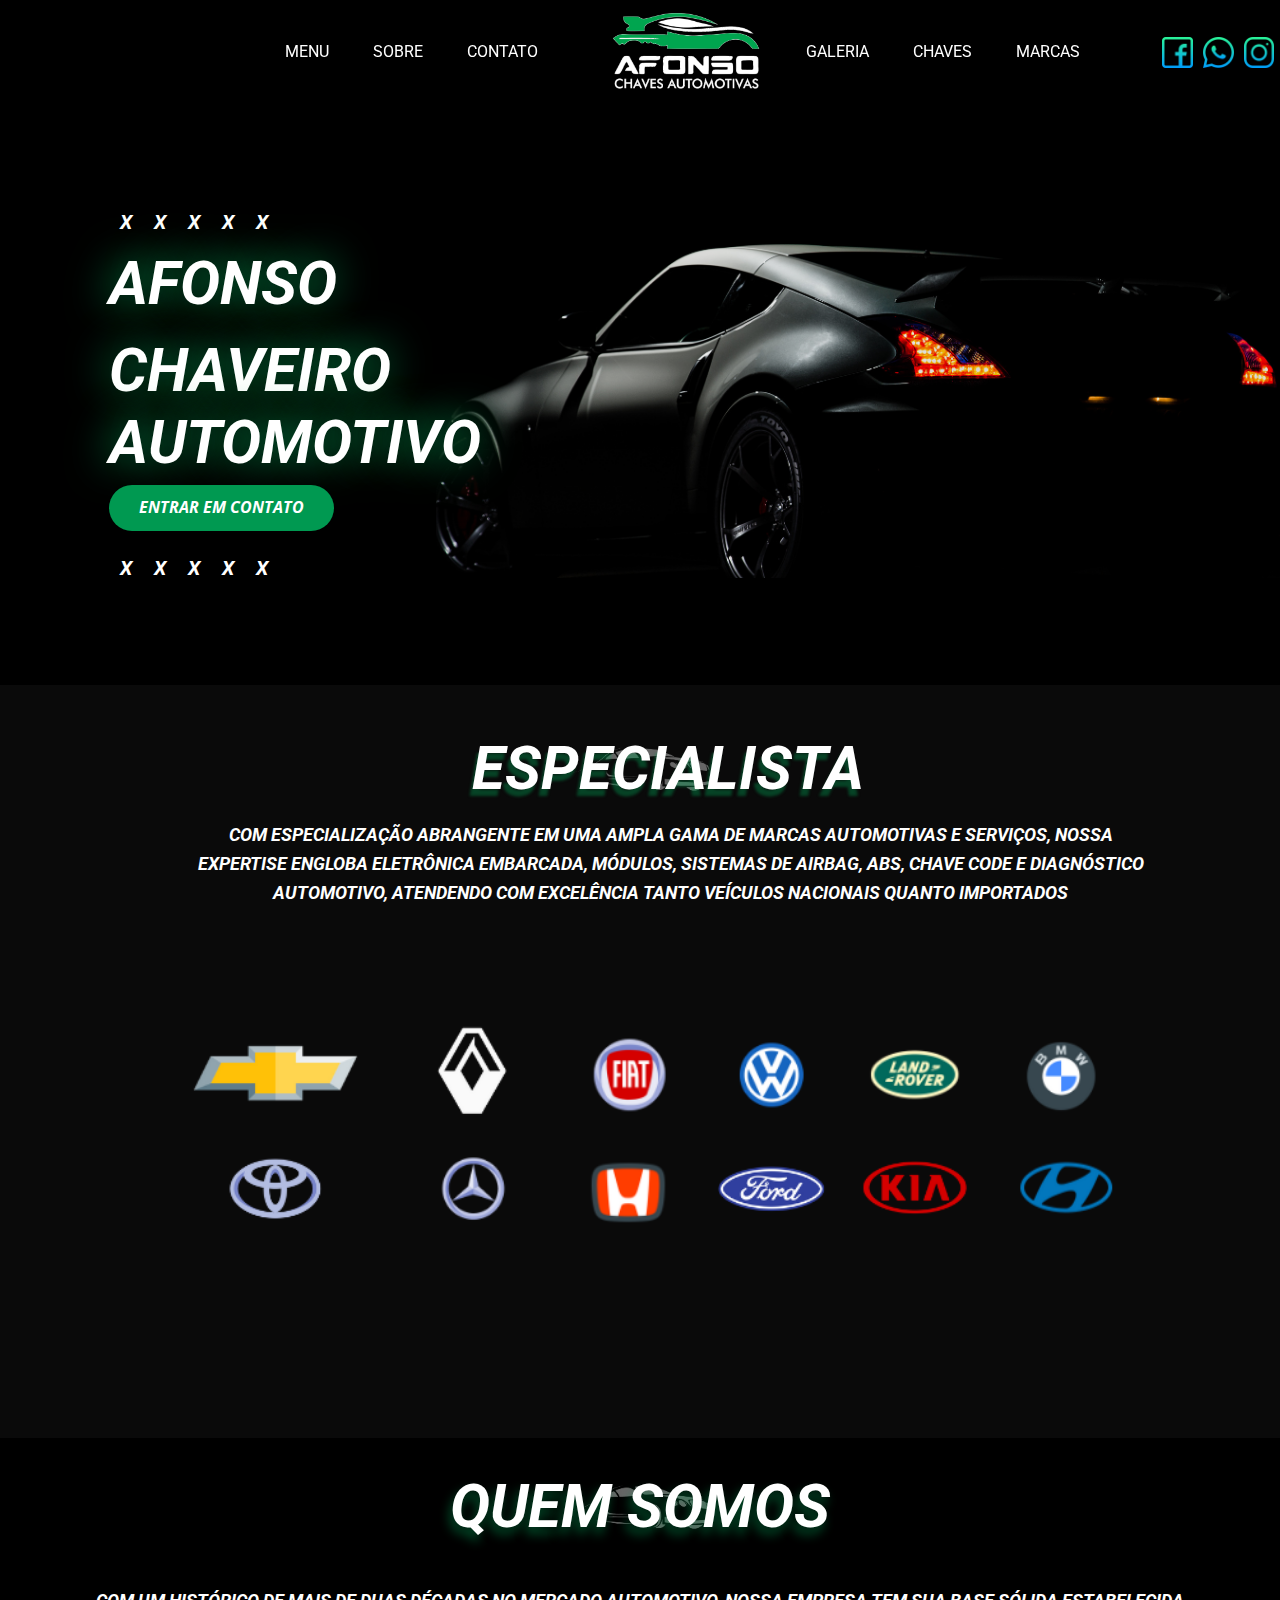
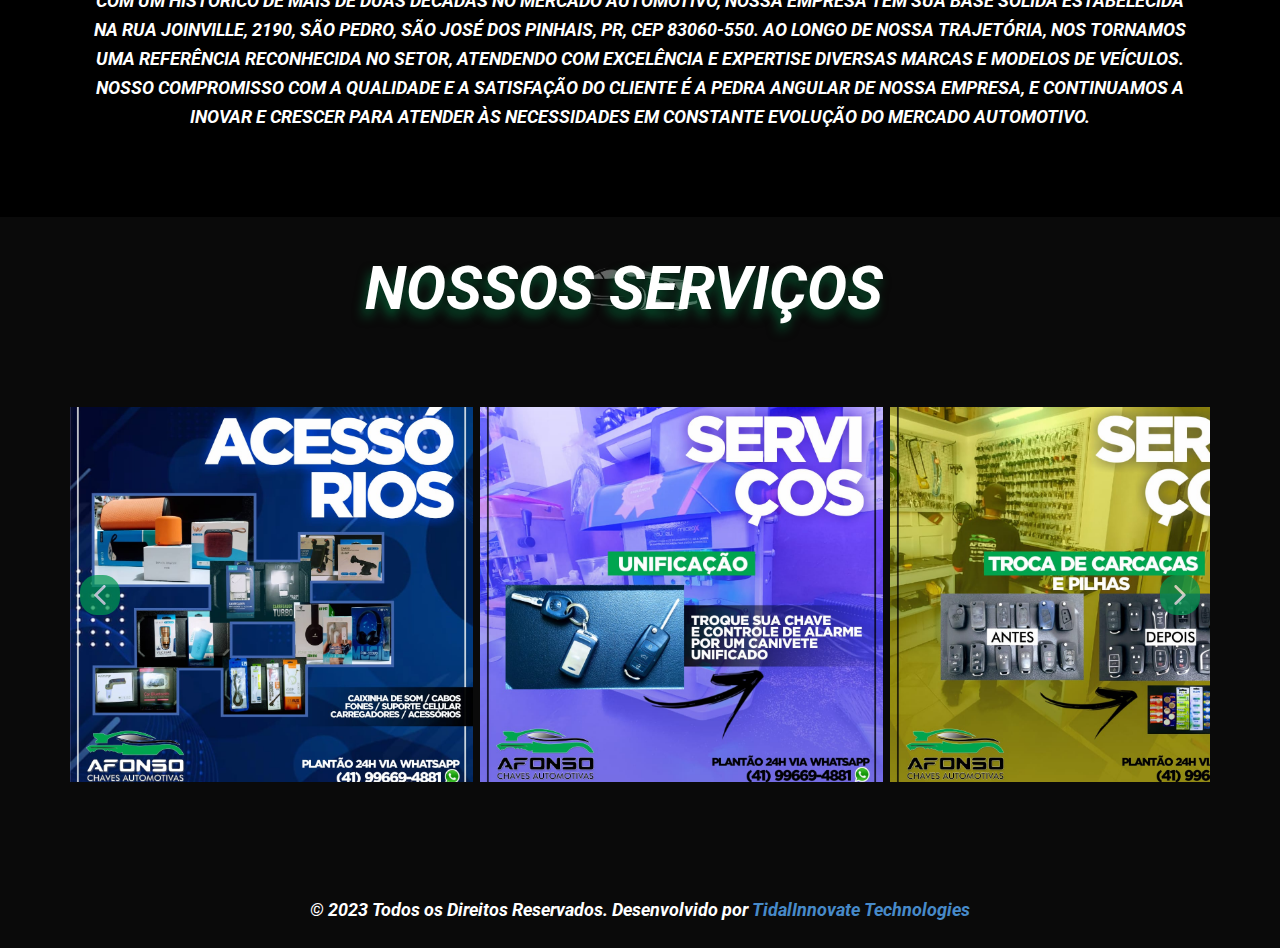
==== HOME/index.html @ 2c1b55ff "Add files via upload" ====
<!DOCTYPE html>
<html style="font-size: 16px;" lang="pt">

<head>

  <meta name="theme-color" content="#478ac9">
  <meta property="og:title" content="Página Inicial">
  <meta property="og:type" content="website">
  <meta data-intl-tel-input-cdn-path="intlTelInput/">

  <link id="u-theme-google-font" rel="stylesheet" href="https://fonts.googleapis.com/css?family=Roboto:100,100i,300,300i,400,400i,500,500i,700,700i,900,900i|Open+Sans:300,300i,400,400i,500,500i,600,600i,700,700i,800,800i">
  <link id="u-page-google-font" rel="stylesheet" href="https://fonts.googleapis.com/css?family=Roboto:100,100i,300,300i,400,400i,500,500i,700,700i,900,900i">
  <link rel="stylesheet" href="nicepage.css" media="screen">
  <link rel="stylesheet" href="Página-Inicial.css" media="screen">

  <title>Afonso Chaves Automotivo</title>

  <script type="application/ld+json">{
		"@context": "http://schema.org",
		"@type": "Organization",
		"name": "Afonso_Chaves",
		"logo": "images/LOGO_AFONSO-removebg-preview11.png",
		"sameAs": [
				"https://www.facebook.com/afonsochavesautomotivas?mibextid=ZbWKwL",
				"https://wa.me/5541996694881?text=Ol%C3%A1+Afonso%21+Acessei+Seu+Site+Afonso+Chaveiro+Automotivo%21",
				"https://www.instagram.com/afonsochavesautomotivas/"
		]
}
</script>

</head>

<body data-home-page="Página-Inicial.html" data-home-page-title="Página Inicial" data-path-to-root="./"
  data-include-products="false" class="u-body u-overlap u-overlap-contrast u-overlap-transparent u-white u-xl-mode"
  data-lang="pt">
  <header class="u-clearfix u-grey-90 u-header u-sticky u-sticky-912f" id="sec-788a" data-animation-name=""
    data-animation-duration="0" data-animation-delay="0" data-animation-direction="">
    <div class="u-clearfix u-sheet u-sheet-1">
      <a href="index.html" class="u-image u-logo u-image-1" data-image-width="1007" data-image-height="527">
        <img src="images/LOGO_AFONSO-removebg-preview11.png" class="u-logo-image u-logo-image-1">
      </a>
      <nav class="u-menu u-menu-one-level u-offcanvas u-menu-1">
        <div class="menu-collapse" style="font-size: 1rem; letter-spacing: 0px;">
          <a class="u-button-style u-custom-left-right-menu-spacing u-custom-padding-bottom u-custom-text-hover-color u-custom-top-bottom-menu-spacing u-nav-link u-text-active-palette-1-base u-text-hover-palette-2-base"
            href="#">
            <svg class="u-svg-link" viewBox="0 0 24 24">
              <use xmlns:xlink="http://www.w3.org/1999/xlink" xlink:href="#menu-hamburger"></use>
            </svg>
            <svg class="u-svg-content" version="1.1" id="menu-hamburger" viewBox="0 0 16 16" x="0px" y="0px"
              xmlns:xlink="http://www.w3.org/1999/xlink" xmlns="http://www.w3.org/2000/svg">
              <g>
                <rect y="1" width="16" height="2"></rect>
                <rect y="7" width="16" height="2"></rect>
                <rect y="13" width="16" height="2"></rect>
              </g>
            </svg>
          </a>
        </div>
        <div class="u-custom-menu u-nav-container">
          <ul class="u-custom-font u-heading-font u-nav u-unstyled u-nav-1">
            <li class="u-nav-item"><a
                class="u-button-style u-nav-link u-text-active-palette-1-base u-text-hover-custom-color-2"
                style="padding: 10px 20px;">MENU</a>
            </li>
            <li class="u-nav-item"><a href="../ABOUT/index.html"
                class="u-button-style u-nav-link u-text-active-palette-1-base u-text-hover-custom-color-2"
                style="padding: 10px 20px;">SOBRE</a>
            </li>
            <li class="u-nav-item"><a
                class="u-button-style u-nav-link u-text-active-palette-1-base u-text-hover-custom-color-2"
                style="padding: 10px 20px;">CONTATO</a>
            </li>
          </ul>
        </div>
        <div class="u-custom-menu u-nav-container-collapse">
          <div class="u-black u-container-style u-inner-container-layout u-opacity u-opacity-95 u-sidenav">
            <div class="u-inner-container-layout u-sidenav-overflow">
              <div class="u-menu-close"></div>
              <ul class="u-align-center u-nav u-popupmenu-items u-unstyled u-nav-2">
                <li class="u-nav-item"><a class="u-button-style u-nav-link">MENU</a>
                </li>
                <li class="u-nav-item"><a class="u-button-style u-nav-link">SOBRE</a>
                </li>
                <li class="u-nav-item"><a class="u-button-style u-nav-link">CONTATO</a>
                </li>
              </ul>
            </div>
          </div>
          <div class="u-black u-menu-overlay u-opacity u-opacity-70"></div>
        </div>
      </nav>
      <nav class="u-menu u-menu-one-level u-offcanvas u-menu-2">
        <div class="menu-collapse u-custom-font u-font-roboto" style="font-size: 1rem; letter-spacing: 0px;">
          <a class="u-button-style u-custom-left-right-menu-spacing u-custom-padding-bottom u-custom-text-hover-color u-custom-top-bottom-menu-spacing u-nav-link u-text-active-palette-1-base u-text-hover-palette-2-base"
            href="#">
            <svg class="u-svg-link" viewBox="0 0 24 24">
              <use xmlns:xlink="http://www.w3.org/1999/xlink" xlink:href="#svg-8d1e"></use>
            </svg>
            <svg class="u-svg-content" version="1.1" id="svg-8d1e" viewBox="0 0 16 16" x="0px" y="0px"
              xmlns:xlink="http://www.w3.org/1999/xlink" xmlns="http://www.w3.org/2000/svg">
              <g>
                <rect y="1" width="16" height="2"></rect>
                <rect y="7" width="16" height="2"></rect>
                <rect y="13" width="16" height="2"></rect>
              </g>
            </svg>
          </a>
        </div>
        <div class="u-custom-menu u-nav-container">
          <ul class="u-custom-font u-font-roboto u-nav u-unstyled u-nav-3">
            <li class="u-nav-item"><a
                class="u-button-style u-nav-link u-text-active-palette-1-base u-text-hover-custom-color-2"
                style="padding: 10px 20px;">GALERIA</a>
            </li>
            <li class="u-nav-item"><a
                class="u-button-style u-nav-link u-text-active-palette-1-base u-text-hover-custom-color-2"
                style="padding: 10px 20px;">CHAVES</a>
            </li>
            <li class="u-nav-item"><a
                class="u-button-style u-nav-link u-text-active-palette-1-base u-text-hover-custom-color-2"
                style="padding: 10px 20px;">MARCAS</a>
            </li>
          </ul>
        </div>
        <div class="u-custom-menu u-nav-container-collapse">
          <div class="u-black u-container-style u-inner-container-layout u-opacity u-opacity-95 u-sidenav">
            <div class="u-inner-container-layout u-sidenav-overflow">
              <div class="u-menu-close"></div>
              <ul class="u-align-center u-nav u-popupmenu-items u-unstyled u-nav-4">
                <li class="u-nav-item"><a class="u-button-style u-nav-link">GALERIA</a>
                </li>
                <li class="u-nav-item"><a class="u-button-style u-nav-link">CHAVES</a>
                </li>
                <li class="u-nav-item"><a class="u-button-style u-nav-link">MARCAS</a>
                </li>
              </ul>
            </div>
          </div>
          <div class="u-black u-menu-overlay u-opacity u-opacity-70"></div>
        </div>
      </nav>
      <div class="u-social-icons u-spacing-10 u-social-icons-1">
        <a class="u-social-url" title="facebook" target="_blank"
          href="https://www.facebook.com/afonsochavesautomotivas?mibextid=ZbWKwL"><span
            class="u-file-icon u-icon u-social-facebook u-social-icon u-icon-1"><img src="images/747543.png"
              alt=""></span>
        </a>
        <a class="u-social-url" title="Whatsapp" target="_blank"
          href="https://wa.me/5541996694881?text=Ol%C3%A1+Afonso%21+Acessei+Seu+Site+Afonso+Chaveiro+Automotivo%21"><span
            class="u-file-icon u-icon u-social-icon u-social-twitter u-icon-2"><img src="images/1384079.png"
              alt=""></span>
        </a>
        <a class="u-social-url" title="https://www.instagram.com/afonsochavesautomotivas/" target="_blank"
          href="https://www.instagram.com/afonsochavesautomotivas/"><span
            class="u-file-icon u-icon u-social-icon u-social-instagram u-icon-3"><img src="images/747562.png"
              alt=""></span>
        </a>
        <a class="u-social-url" target="_blank" data-type="Custom" title="Custom" href=""><span
            class="u-file-icon u-icon u-social-custom u-social-icon u-icon-4"><img src="images/9101314.png"
              alt=""></span>
        </a>
      </div>
    </div>
  </header>
  <section class="u-black u-clearfix u-section-1" id="sec-0e5f">
    <img class="u-expanded-width-xs u-hidden-xs u-image u-image-default u-image-1" src="images/Designsemnome3.png"
      alt="" data-image-width="1140" data-image-height="409">
    <p class="u-text u-text-default-lg u-text-default-md u-text-default-sm u-text-default-xl u-text-1">X</p>
    <p class="u-hidden-xs u-text u-text-default u-text-2">X</p>
    <p class="u-text u-text-default u-text-3">X</p>
    <p class="u-text u-text-default u-text-4">X</p>
    <p class="u-hidden-xs u-text u-text-default u-text-5">X</p>
    <h3 class="u-text u-text-custom-color-4 u-text-default u-text-6">AFONSO</h3>
    <h3 class="u-text u-text-custom-color-4 u-text-default u-text-7">CHAVEIRO</h3>
    <h3 class="u-text u-text-custom-color-5 u-text-default u-text-8">AUTOM​OTIVO</h3>
    <a href="https://nicepage.com/k/yoga-html-templates"
      class="u-active-custom-color-3 u-border-none u-btn u-btn-round u-button-style u-custom-color-2 u-radius-47 u-text-active-grey-10 u-btn-1">ENTRAR
      EM CONTATO</a>
    <p class="u-hidden-xs u-text u-text-default u-text-9">X</p>
    <p class="u-hidden-xs u-text u-text-default u-text-10">X</p>
    <p class="u-hidden-xs u-text u-text-default u-text-11">X</p>
    <p class="u-hidden-xs u-text u-text-default u-text-12">X</p>
    <p class="u-hidden-xs u-text u-text-default u-text-13">X</p>
  </section>
  <section class="u-clearfix u-custom-color-1 u-section-2" id="sec-1e67">
    <div class="u-clearfix u-sheet u-sheet-1">
      <img class="u-image u-image-default u-image-1"
        src="images/Carto_de_visitas_oficina_mecnica_carro_ilustrado_preto_e_branco__2_-removebg-preview.png" alt=""
        data-image-width="651" data-image-height="383">
      <h3 class="u-text u-text-custom-color-4 u-text-default u-text-1">ESPECIALISTA&nbsp;</h3>
      <p class="u-align-center u-text u-text-2"> Com especialização abrangente em uma ampla gama de marcas automotivas e
        serviços, nossa expertise engloba eletrônica embarcada, módulos, sistemas de airbag, ABS, chave code e
        diagnóstico automotivo, atendendo com excelência tanto veículos nacionais quanto importados</p>
      <img class="u-image u-image-default u-image-2" src="images/0a0a0a1.png" alt="" data-image-width="1140"
        data-image-height="409">
    </div>
  </section>
  <section class="u-black u-clearfix u-section-3" id="sec-0b31">
    <div class="u-clearfix u-sheet u-sheet-1">
      <img class="u-image u-image-default u-image-1"
        src="images/Carto_de_visitas_oficina_mecnica_carro_ilustrado_preto_e_branco__2_-removebg-preview.png" alt=""
        data-image-width="651" data-image-height="383">
      <h3 class="u-text u-text-custom-color-4 u-text-default u-text-1">QUEM SOMOS</h3>
      <p class="u-align-center u-text u-text-2"> Com um histórico de mais de duas décadas no mercado automotivo, nossa
        empresa tem sua base sólida estabelecida na Rua Joinville, 2190, São Pedro, São José dos Pinhais, PR, CEP
        83060-550. Ao longo de nossa trajetória, nos tornamos uma referência reconhecida no setor, atendendo com
        excelência e expertise diversas marcas e modelos de veículos. Nosso compromisso com a qualidade e a satisfação
        do cliente é a pedra angular de nossa empresa, e continuamos a inovar e crescer para atender às necessidades em
        constante evolução do mercado automotivo.</p>
    </div>
  </section>
  <section class="u-clearfix u-custom-color-1 u-section-4" id="sec-0391">
    <div class="u-clearfix u-sheet u-sheet-1">
      <img class="u-image u-image-default u-image-1"
        src="images/Carto_de_visitas_oficina_mecnica_carro_ilustrado_preto_e_branco__2_-removebg-preview.png" alt=""
        data-image-width="651" data-image-height="383">
      <h3 class="u-text u-text-custom-color-4 u-text-default u-text-1">NOSSOS SERVIÇOS</h3>
      <div
        class="u-expanded-width u-gallery u-layout-horizontal u-lightbox u-no-transition u-show-text-on-hover u-width-fixed u-gallery-1">
        <div class="u-gallery-inner">
          <div class="u-effect-fade u-gallery-item u-gallery-item-1">
            <div class="u-back-slide" data-image-width="1200" data-image-height="1210"><img
                class="u-back-image u-back-image-1" src="images/ImagemdoWhatsAppde2023-11-08s10.27.48_94836c59.jpg">
            </div>
            <div class="u-over-slide u-shading u-over-slide-1"></div>
          </div>
          <div class="u-effect-fade u-gallery-item u-gallery-item-2">
            <div class="u-back-slide" data-image-width="1200" data-image-height="1200"><img
                class="u-back-image u-back-image-2" src="images/001.jpg">
            </div>
            <div class="u-over-slide u-shading u-over-slide-2"></div>
          </div>
          <div class="u-effect-fade u-gallery-item u-gallery-item-3">
            <div class="u-back-slide" data-image-width="1200" data-image-height="1200"><img
                class="u-back-image u-back-image-3" src="images/ImagemdoWhatsAppde2023-11-08s10.27.49_14c1c194.jpg">
            </div>
            <div class="u-over-slide u-shading u-over-slide-3"></div>
          </div>
          <div class="u-effect-fade u-gallery-item u-gallery-item-4">
            <div class="u-back-slide" data-image-width="1280" data-image-height="1280"><img
                class="u-back-image u-back-image-4" src="images/3.jpg">
            </div>
            <div class="u-over-slide u-shading u-over-slide-4"></div>
          </div>
          <div class="u-effect-fade u-gallery-item u-gallery-item-5">
            <div class="u-back-slide" data-image-width="1200" data-image-height="1200"><img
                class="u-back-image u-back-image-5" src="images/55.jpg">
            </div>
            <div class="u-over-slide u-shading u-over-slide-5"></div>
          </div>
          <div class="u-effect-fade u-gallery-item u-gallery-item-6">
            <div class="u-back-slide" data-image-width="1080" data-image-height="1080"><img
                class="u-back-image u-back-image-6" src="images/nossos.png">
            </div>
            <div class="u-over-slide u-shading u-over-slide-6"></div>
          </div>
        </div>
        <a class="u-absolute-vcenter u-custom-color-2 u-gallery-nav u-gallery-nav-prev u-icon-rounded u-opacity u-opacity-70 u-radius-17 u-spacing-10 u-text-white u-gallery-nav-1"
          href="#" role="button">
          <span aria-hidden="true">
            <svg viewBox="0 0 451.847 451.847">
              <path d="M97.141,225.92c0-8.095,3.091-16.192,9.259-22.366L300.689,9.27c12.359-12.359,32.397-12.359,44.751,0
c12.354,12.354,12.354,32.388,0,44.748L173.525,225.92l171.903,171.909c12.354,12.354,12.354,32.391,0,44.744
c-12.354,12.365-32.386,12.365-44.745,0l-194.29-194.281C100.226,242.115,97.141,234.018,97.141,225.92z"></path>
            </svg>
          </span>
          <span class="sr-only">
            <svg viewBox="0 0 451.847 451.847">
              <path d="M97.141,225.92c0-8.095,3.091-16.192,9.259-22.366L300.689,9.27c12.359-12.359,32.397-12.359,44.751,0
c12.354,12.354,12.354,32.388,0,44.748L173.525,225.92l171.903,171.909c12.354,12.354,12.354,32.391,0,44.744
c-12.354,12.365-32.386,12.365-44.745,0l-194.29-194.281C100.226,242.115,97.141,234.018,97.141,225.92z"></path>
            </svg>
          </span>
        </a>
        <a class="u-absolute-vcenter u-custom-color-2 u-gallery-nav u-gallery-nav-next u-icon-rounded u-opacity u-opacity-70 u-radius-17 u-spacing-10 u-text-white u-gallery-nav-2"
          href="#" role="button">
          <span aria-hidden="true">
            <svg viewBox="0 0 451.846 451.847">
              <path d="M345.441,248.292L151.154,442.573c-12.359,12.365-32.397,12.365-44.75,0c-12.354-12.354-12.354-32.391,0-44.744
L278.318,225.92L106.409,54.017c-12.354-12.359-12.354-32.394,0-44.748c12.354-12.359,32.391-12.359,44.75,0l194.287,194.284
c6.177,6.18,9.262,14.271,9.262,22.366C354.708,234.018,351.617,242.115,345.441,248.292z"></path>
            </svg>
          </span>
          <span class="sr-only">
            <svg viewBox="0 0 451.846 451.847">
              <path d="M345.441,248.292L151.154,442.573c-12.359,12.365-32.397,12.365-44.75,0c-12.354-12.354-12.354-32.391,0-44.744
L278.318,225.92L106.409,54.017c-12.354-12.359-12.354-32.394,0-44.748c12.354-12.359,32.391-12.359,44.75,0l194.287,194.284
c6.177,6.18,9.262,14.271,9.262,22.366C354.708,234.018,351.617,242.115,345.441,248.292z"></path>
            </svg>
          </span>
        </a>
      </div>
    </div>
  </section>



  <footer class="u-align-center u-clearfix u-custom-color-1 u-footer u-footer" id="sec-695c">
    <div class="u-clearfix u-sheet u-valign-middle u-sheet-1">
      <h3 class="u-text u-text-default u-text-1"> © 2023 Todos os Direitos Reservados. Desenvolvido por <span
          class="u-text-palette-1-base">T</span>
        <span class="u-text-palette-1-base" style="">idalInnovate Technologies</span>
      </h3>
    </div>
  </footer>


  <script class="u-script" type="text/javascript" src="jquery.js" defer=""></script>
  <script class="u-script" type="text/javascript" src="nicepage.js" defer=""></script>

</body>

</html>
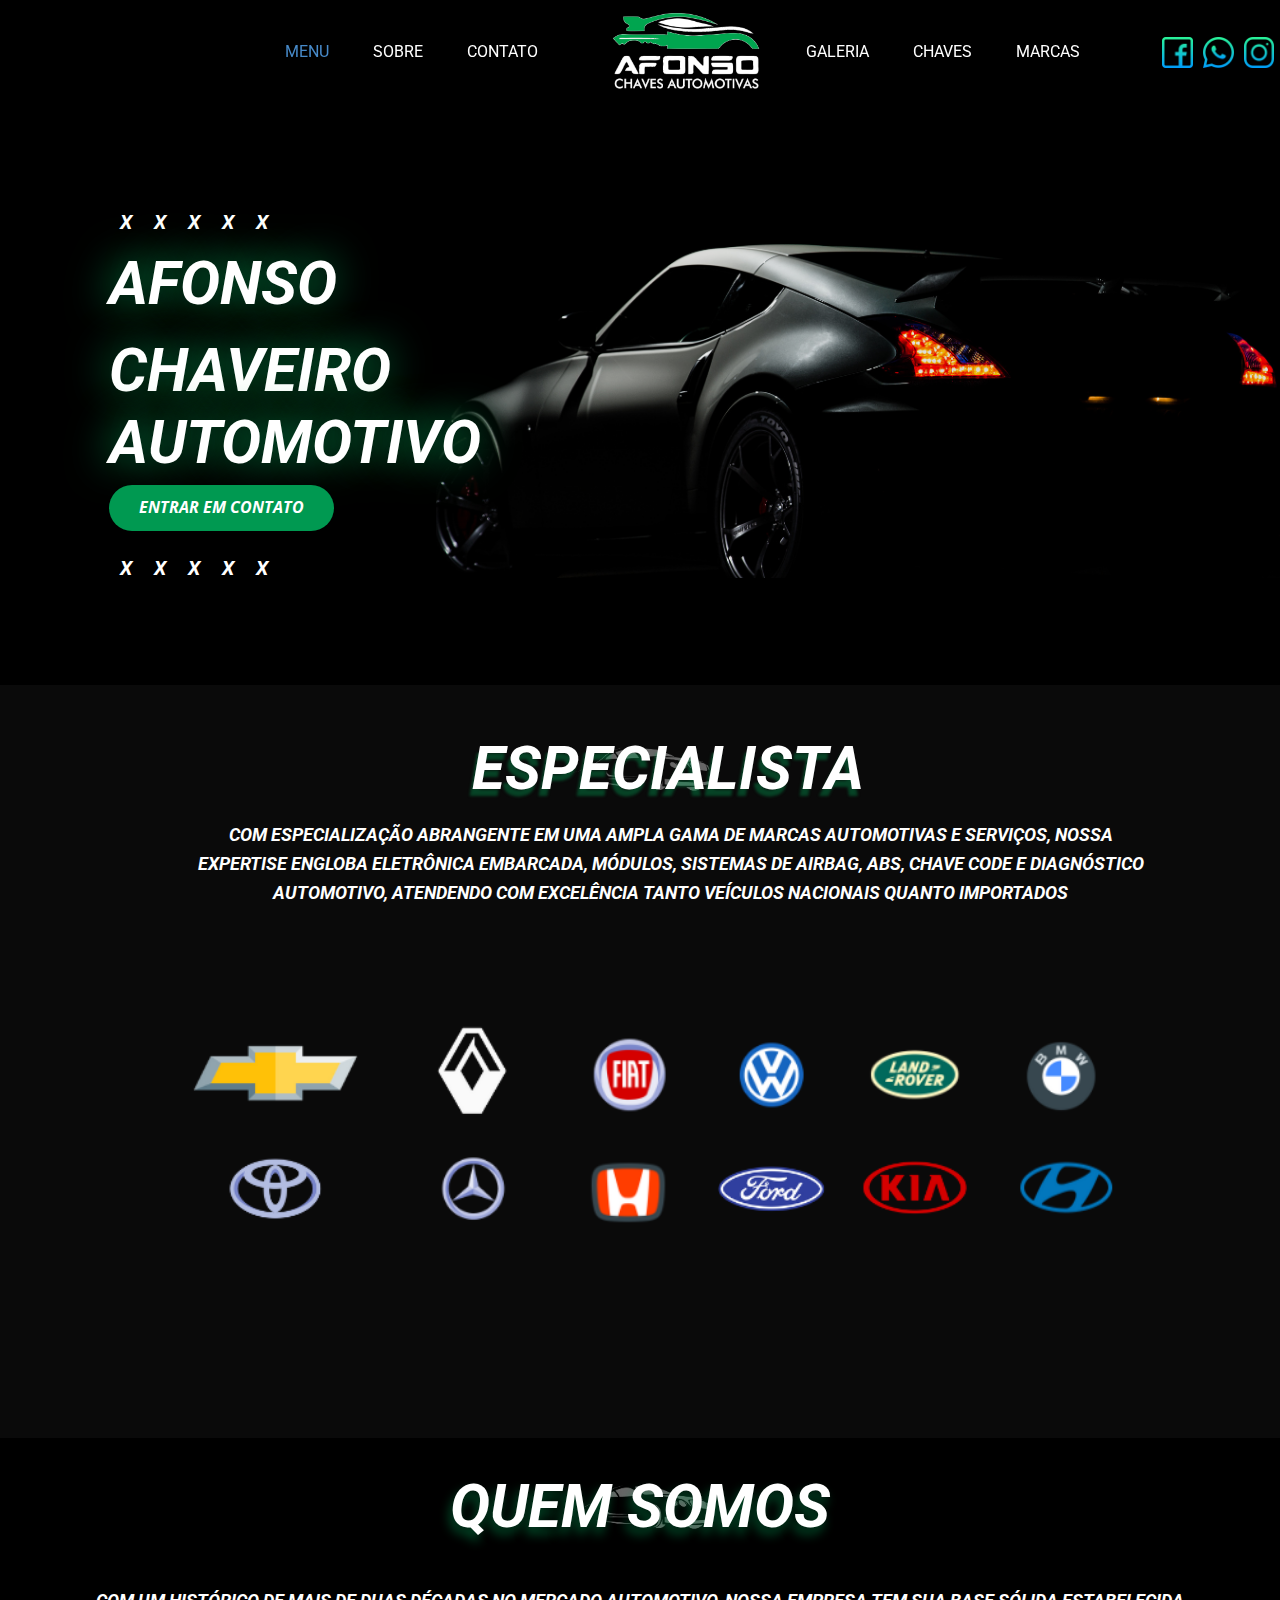
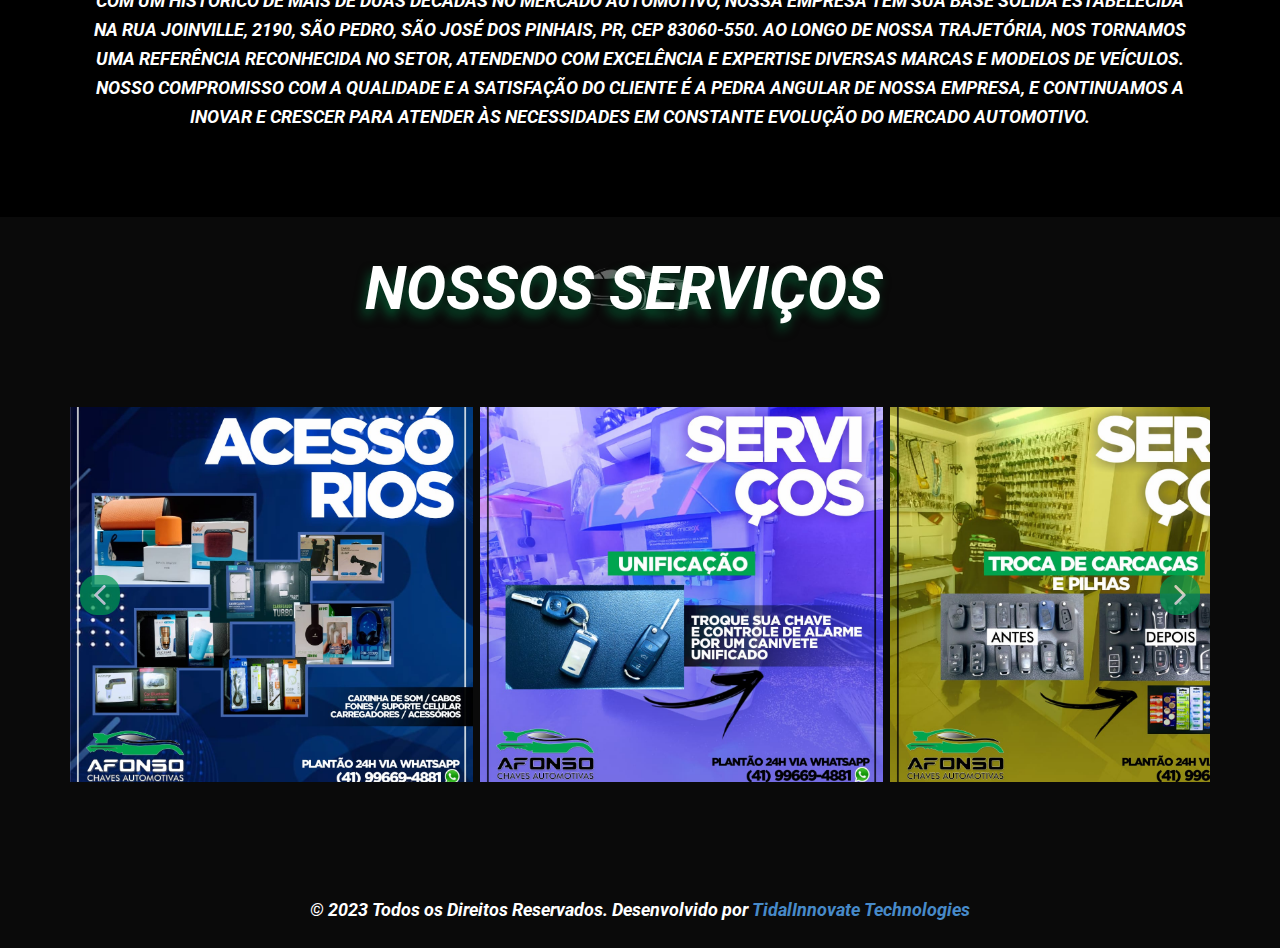
==== commit 87c98f15: "V2.1" ====
--- a/HOME/index.html
+++ b/HOME/index.html
@@ -58,13 +58,11 @@
         </div>
         <div class="u-custom-menu u-nav-container">
           <ul class="u-custom-font u-heading-font u-nav u-unstyled u-nav-1">
-            <li class="u-nav-item"><a
+            <li class="u-nav-item"><a href="index.html"
                 class="u-button-style u-nav-link u-text-active-palette-1-base u-text-hover-custom-color-2"
                 style="padding: 10px 20px;">MENU</a>
             </li>
-            <li class="u-nav-item"><a href="../ABOUT/index.html"
-                class="u-button-style u-nav-link u-text-active-palette-1-base u-text-hover-custom-color-2"
-                style="padding: 10px 20px;">SOBRE</a>
+            <li class="u-nav-item"><a href="../ABOUT/index.html" class="u-button-style u-nav-link u-text-active-palette-1-base u-text-hover-custom-color-2" style="padding: 10px 20px;">SOBRE</a>
             </li>
             <li class="u-nav-item"><a
                 class="u-button-style u-nav-link u-text-active-palette-1-base u-text-hover-custom-color-2"
@@ -77,9 +75,9 @@
             <div class="u-inner-container-layout u-sidenav-overflow">
               <div class="u-menu-close"></div>
               <ul class="u-align-center u-nav u-popupmenu-items u-unstyled u-nav-2">
-                <li class="u-nav-item"><a class="u-button-style u-nav-link">MENU</a>
-                </li>
-                <li class="u-nav-item"><a class="u-button-style u-nav-link">SOBRE</a>
+                <li class="u-nav-item"><a href="index.html" class="u-button-style u-nav-link">MENU</a>
+                </li>
+                <li class="u-nav-item"><a href="../ABOUT/index.html" class="u-button-style u-nav-link">SOBRE</a>
                 </li>
                 <li class="u-nav-item"><a class="u-button-style u-nav-link">CONTATO</a>
                 </li>
